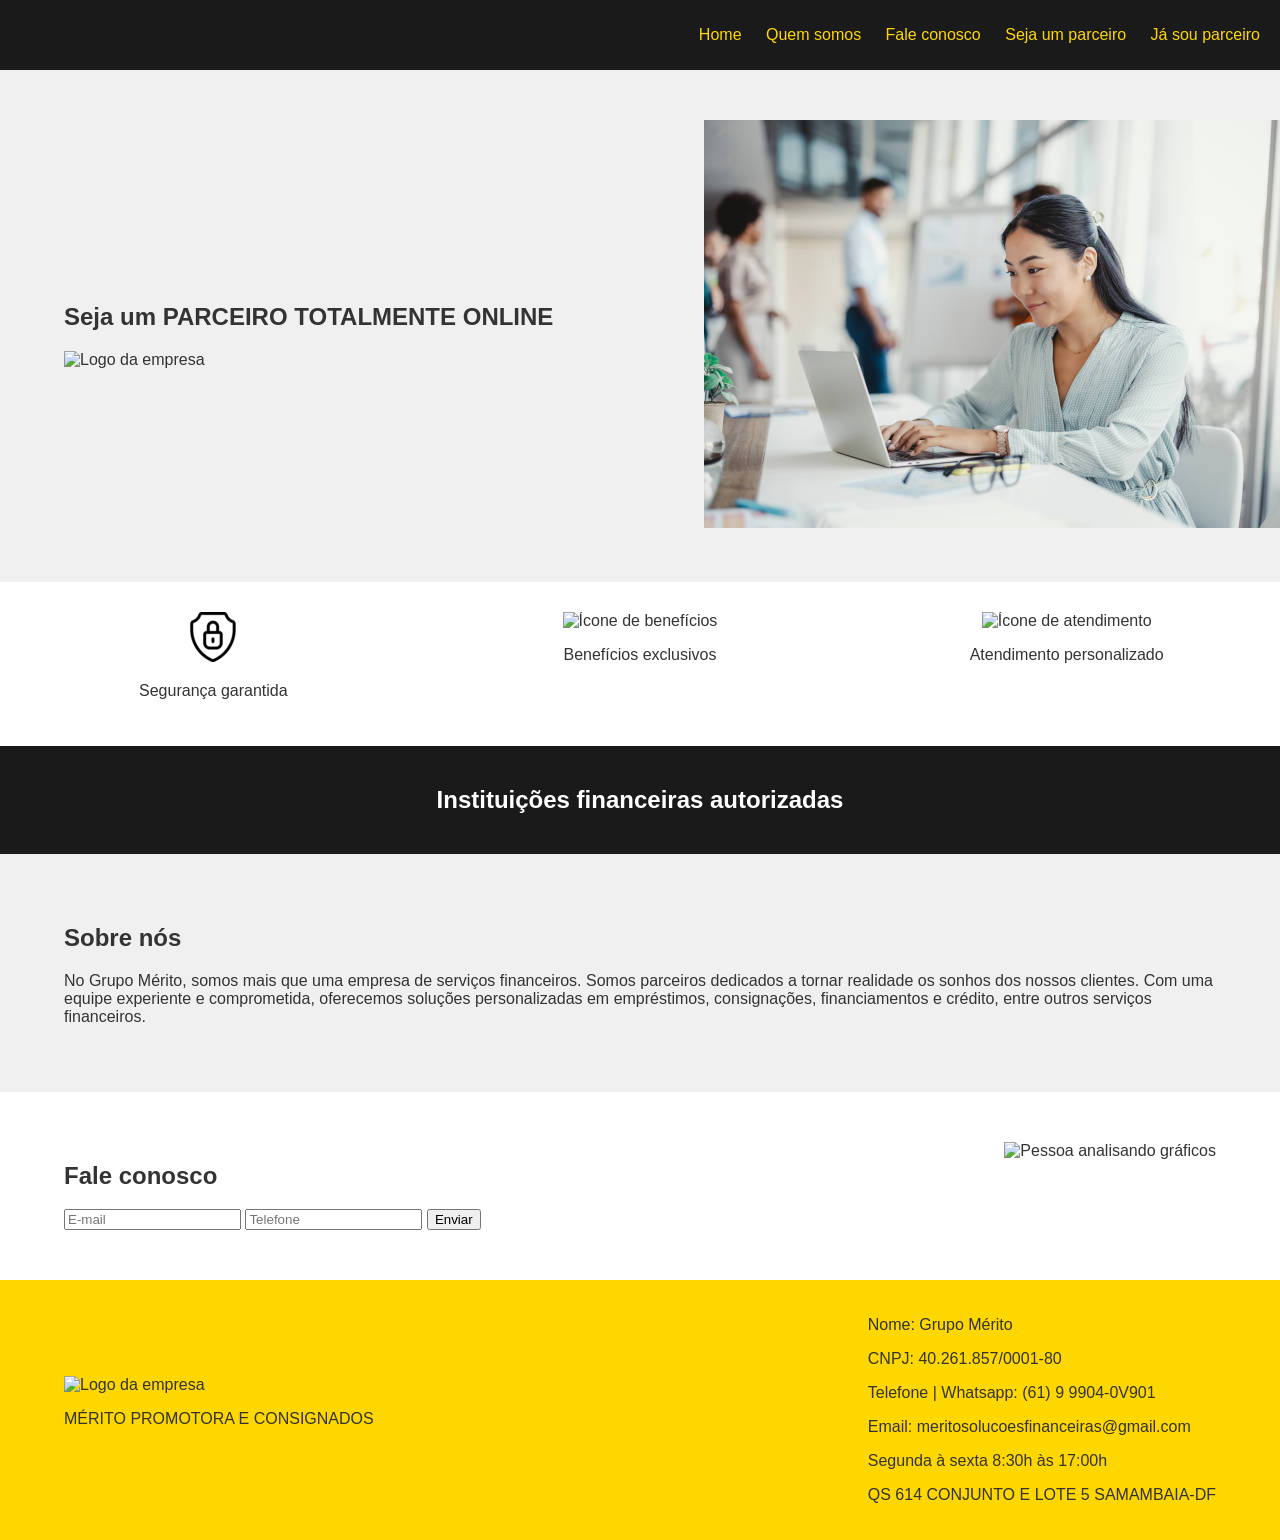
==== html/landing-page-template.html @ 8048d13d "adiciona arquivo" ====
<!DOCTYPE html>
<html lang="pt-BR">
<head>
    <meta charset="UTF-8">
    <meta name="viewport" content="width=device-width, initial-scale=1.0">
    <title>Serviços Financeiros Online</title>
    <style>
        body {
            font-family: Arial, sans-serif;
            margin: 0;
            padding: 0;
            color: #333;
        }
        header {
            background-color: #1a1a1a;
            color: #ffd700;
            padding: 10px 0;
        }
        nav ul {
            list-style-type: none;
            padding: 0;
            text-align: right;
        }
        nav ul li {
            display: inline;
            margin-right: 20px;
        }
        .hero {
            background-color: #f0f0f0;
            padding: 50px 0;
            display: flex;
            justify-content: space-between;
            align-items: center;
        }
        .hero-text {
            width: 50%;
            padding-left: 5%;
        }
        .hero-image {
            width: 45%;
            text-align: right;
        }
        .features {
            display: flex;
            justify-content: space-around;
            padding: 30px 0;
        }
        .feature-item {
            text-align: center;
            width: 30%;
        }
        .partners {
            background-color: #1a1a1a;
            color: white;
            padding: 20px 0;
            text-align: center;
        }
        .about {
            padding: 50px 5%;
            background-color: #f0f0f0;
        }
        .contact {
            display: flex;
            justify-content: space-between;
            padding: 50px 5%;
        }
        footer {
            background-color: #ffd700;
            padding: 20px 5%;
            display: flex;
            justify-content: space-between;
            align-items: center;
        }
    </style>
</head>
<body>
    <header>
        <nav>
            <ul>
                <li>Home</li>
                <li>Quem somos</li>
                <li>Fale conosco</li>
                <li>Seja um parceiro</li>
                <li>Já sou parceiro</li>
            </ul>
        </nav>
    </header>

    <main>
        <section class="hero">
            <div class="hero-text">
                <h1>Seja um PARCEIRO TOTALMENTE ONLINE</h1>
                <img src="placeholder-logo.png" alt="Logo da empresa">
            </div>
            <div class="hero-image">
                <img src="images/pessoa_trabalhando_no_computador.jpg" alt="Pessoa trabalhando no computador">
            </div>
        </section>

        <section class="features">
            <div class="feature-item">
                <img src="images/icone_de_seguranca 50x50.png" alt="Ícone de segurança">
                <p>Segurança garantida</p>
            </div>
            <div class="feature-item">
                <img src="placeholder-icon2.png" alt="Ícone de benefícios">
                <p>Benefícios exclusivos</p>
            </div>
            <div class="feature-item">
                <img src="placeholder-icon3.png" alt="Ícone de atendimento">
                <p>Atendimento personalizado</p>
            </div>
        </section>

        <section class="partners">
            <h2>Instituições financeiras autorizadas</h2>
            <!-- Adicione os logos dos parceiros aqui -->
        </section>

        <section class="about">
            <h2>Sobre nós</h2>
            <p>No Grupo Mérito, somos mais que uma empresa de serviços financeiros. Somos parceiros dedicados a tornar realidade os sonhos dos nossos clientes. Com uma equipe experiente e comprometida, oferecemos soluções personalizadas em empréstimos, consignações, financiamentos e crédito, entre outros serviços financeiros.</p>
        </section>

        <section class="contact">
            <div>
                <h2>Fale conosco</h2>
                <form>
                    <input type="email" placeholder="E-mail">
                    <input type="tel" placeholder="Telefone">
                    <button type="submit">Enviar</button>
                </form>
            </div>
            <div>
                <img src="placeholder-contact-image.jpg" alt="Pessoa analisando gráficos">
            </div>
        </section>
    </main>

    <footer>
        <div>
            <img src="placeholder-logo.png" alt="Logo da empresa">
            <p>MÉRITO PROMOTORA E CONSIGNADOS</p>
        </div>
        <div>
            <p>Nome: Grupo Mérito</p>
            <p>CNPJ: 40.261.857/0001-80</p>
            <p>Telefone | Whatsapp: (61) 9 9904-0V901</p>
            <p>Email: meritosolucoesfinanceiras@gmail.com</p>
            <p>Segunda à sexta 8:30h às 17:00h</p>
            <p>QS 614 CONJUNTO E LOTE 5 SAMAMBAIA-DF</p>
        </div>
    </footer>
</body>
</html>
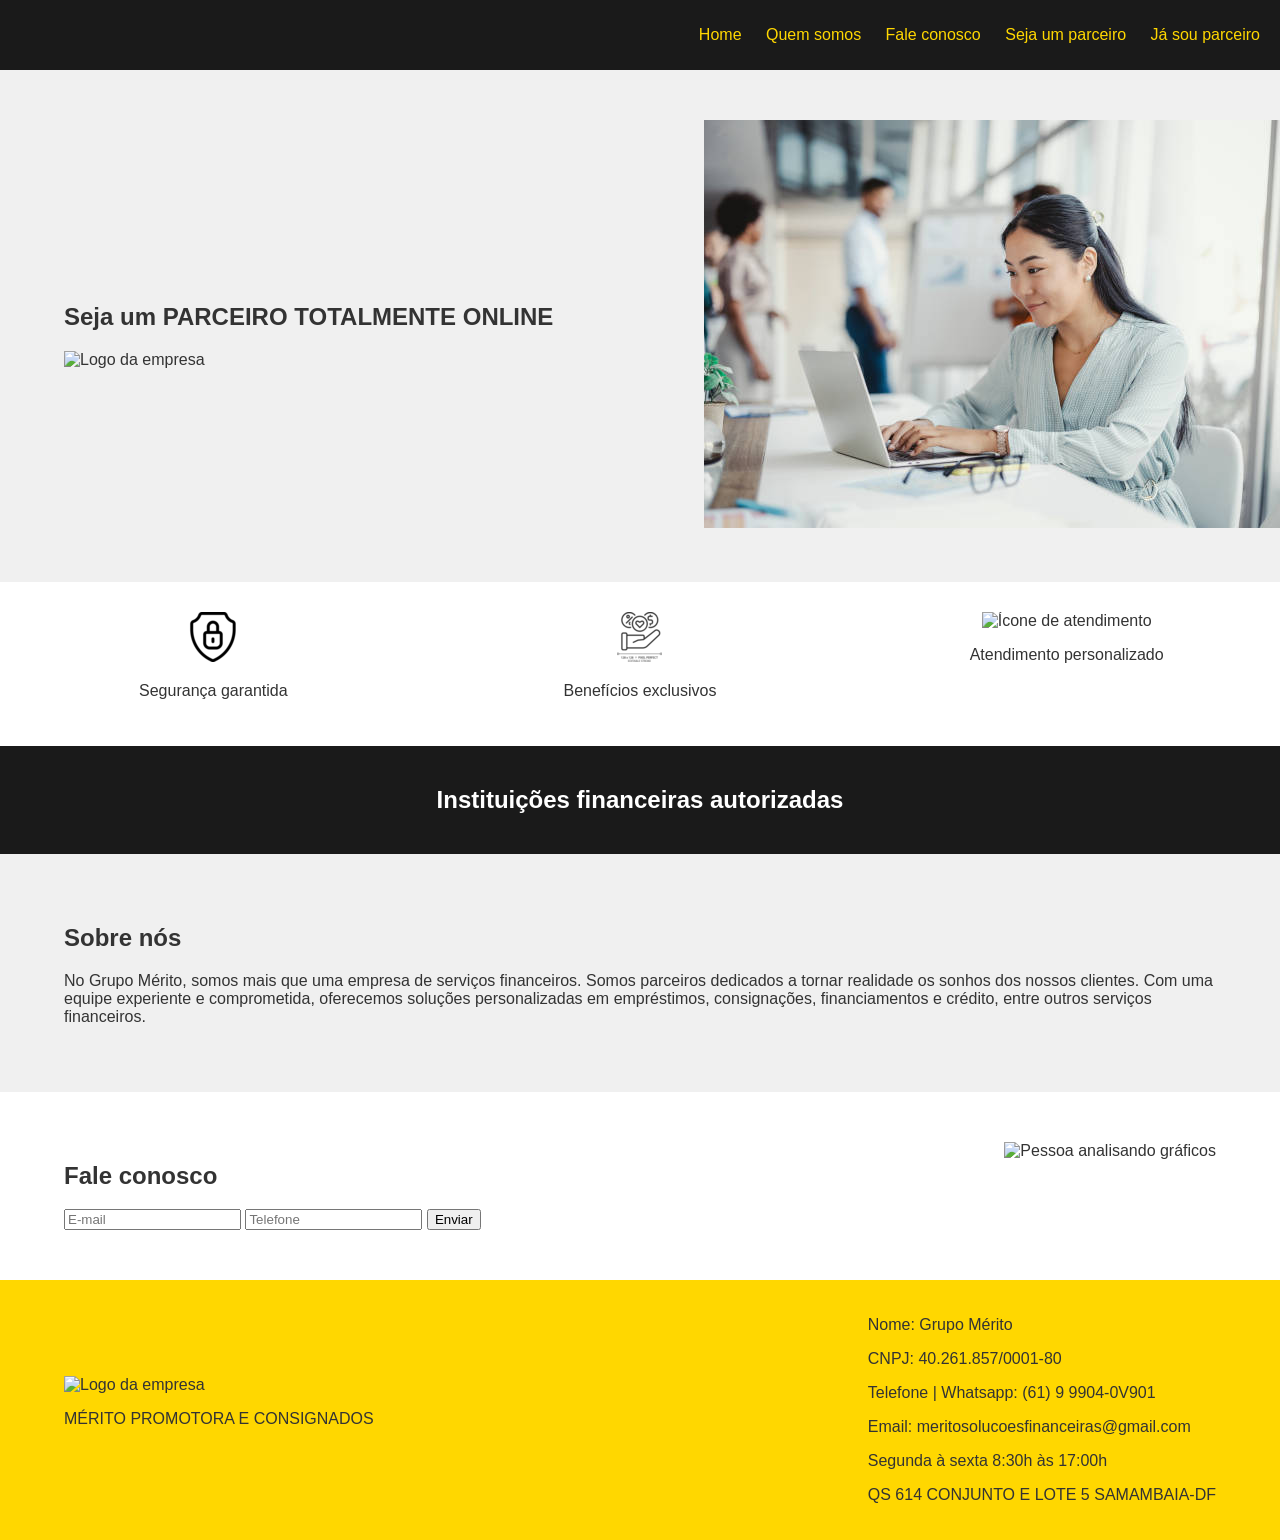
==== commit 28d1a11f: "icone de beneficios" ====
--- a/html/landing-page-template.html
+++ b/html/landing-page-template.html
@@ -103,7 +103,7 @@
                 <p>Segurança garantida</p>
             </div>
             <div class="feature-item">
-                <img src="placeholder-icon2.png" alt="Ícone de benefícios">
+                <img src="images/Ícone de benefícios (1).png" alt="Ícone de benefícios">
                 <p>Benefícios exclusivos</p>
             </div>
             <div class="feature-item">
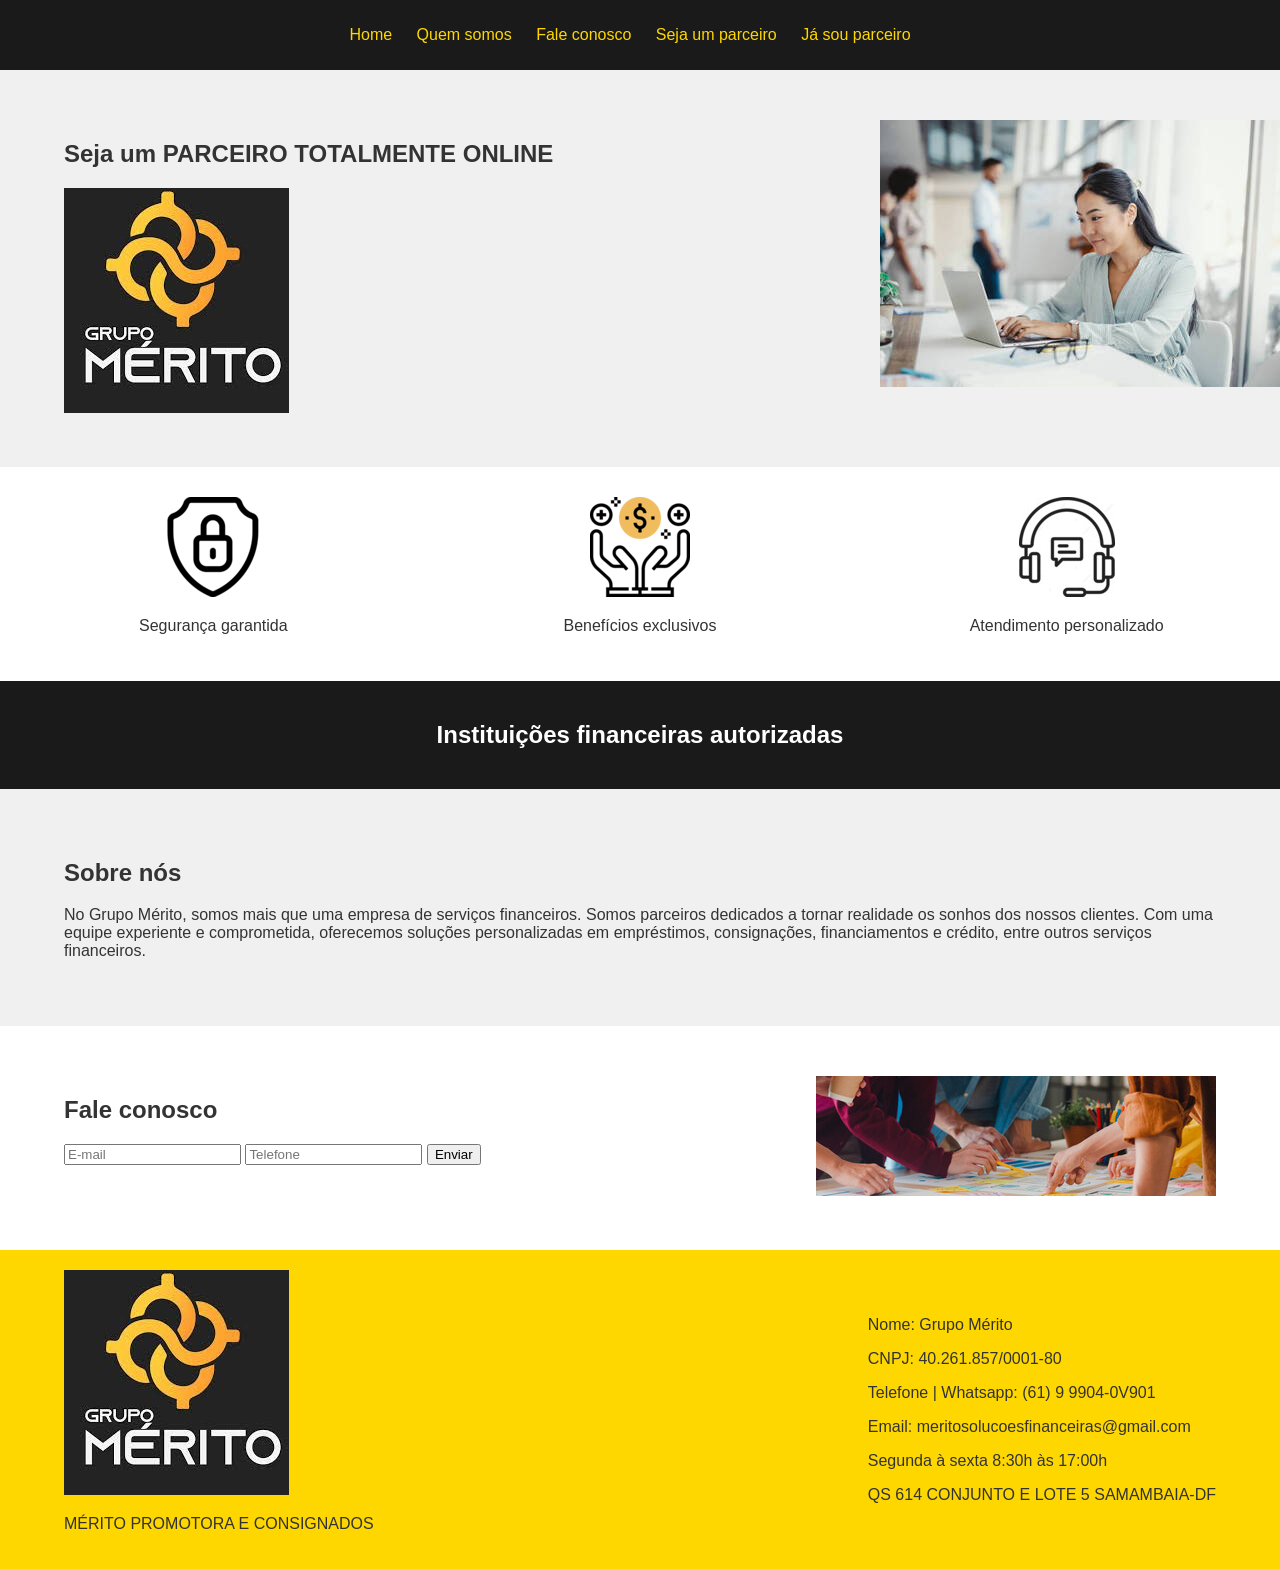
==== commit 339e44c1: "inclui icones" ====
--- a/html/landing-page-template.html
+++ b/html/landing-page-template.html
@@ -19,7 +19,7 @@
         nav ul {
             list-style-type: none;
             padding: 0;
-            text-align: right;
+            text-align: center;
         }
         nav ul li {
             display: inline;
@@ -30,7 +30,7 @@
             padding: 50px 0;
             display: flex;
             justify-content: space-between;
-            align-items: center;
+            align-items: right;
         }
         .hero-text {
             width: 50%;
@@ -90,7 +90,7 @@
         <section class="hero">
             <div class="hero-text">
                 <h1>Seja um PARCEIRO TOTALMENTE ONLINE</h1>
-                <img src="placeholder-logo.png" alt="Logo da empresa">
+                <img src="images/grupo_merito_logo.jpg" alt="Logo da empresa">
             </div>
             <div class="hero-image">
                 <img src="images/pessoa_trabalhando_no_computador.jpg" alt="Pessoa trabalhando no computador">
@@ -99,15 +99,15 @@
 
         <section class="features">
             <div class="feature-item">
-                <img src="images/icone_de_seguranca 50x50.png" alt="Ícone de segurança">
+                <img src="images/icone_de_seguranca-100x100.png" alt="Ícone de segurança">
                 <p>Segurança garantida</p>
             </div>
             <div class="feature-item">
-                <img src="images/Ícone de benefícios (1).png" alt="Ícone de benefícios">
+                <img src="images/icone_beneficios (1).png" alt="Ícone de benefícios">
                 <p>Benefícios exclusivos</p>
             </div>
             <div class="feature-item">
-                <img src="placeholder-icon3.png" alt="Ícone de atendimento">
+                <img src="images/icone_de_atendimento (1).jpg" alt="Ícone de atendimento">
                 <p>Atendimento personalizado</p>
             </div>
         </section>
@@ -132,14 +132,14 @@
                 </form>
             </div>
             <div>
-                <img src="placeholder-contact-image.jpg" alt="Pessoa analisando gráficos">
+                <img src="images/verificando-grafico.jpeg" alt="Pessoa analisando gráficos">
             </div>
         </section>
     </main>
 
     <footer>
         <div>
-            <img src="placeholder-logo.png" alt="Logo da empresa">
+            <img src="images/grupo_merito_logo.jpg" alt="Logo da empresa">
             <p>MÉRITO PROMOTORA E CONSIGNADOS</p>
         </div>
         <div>
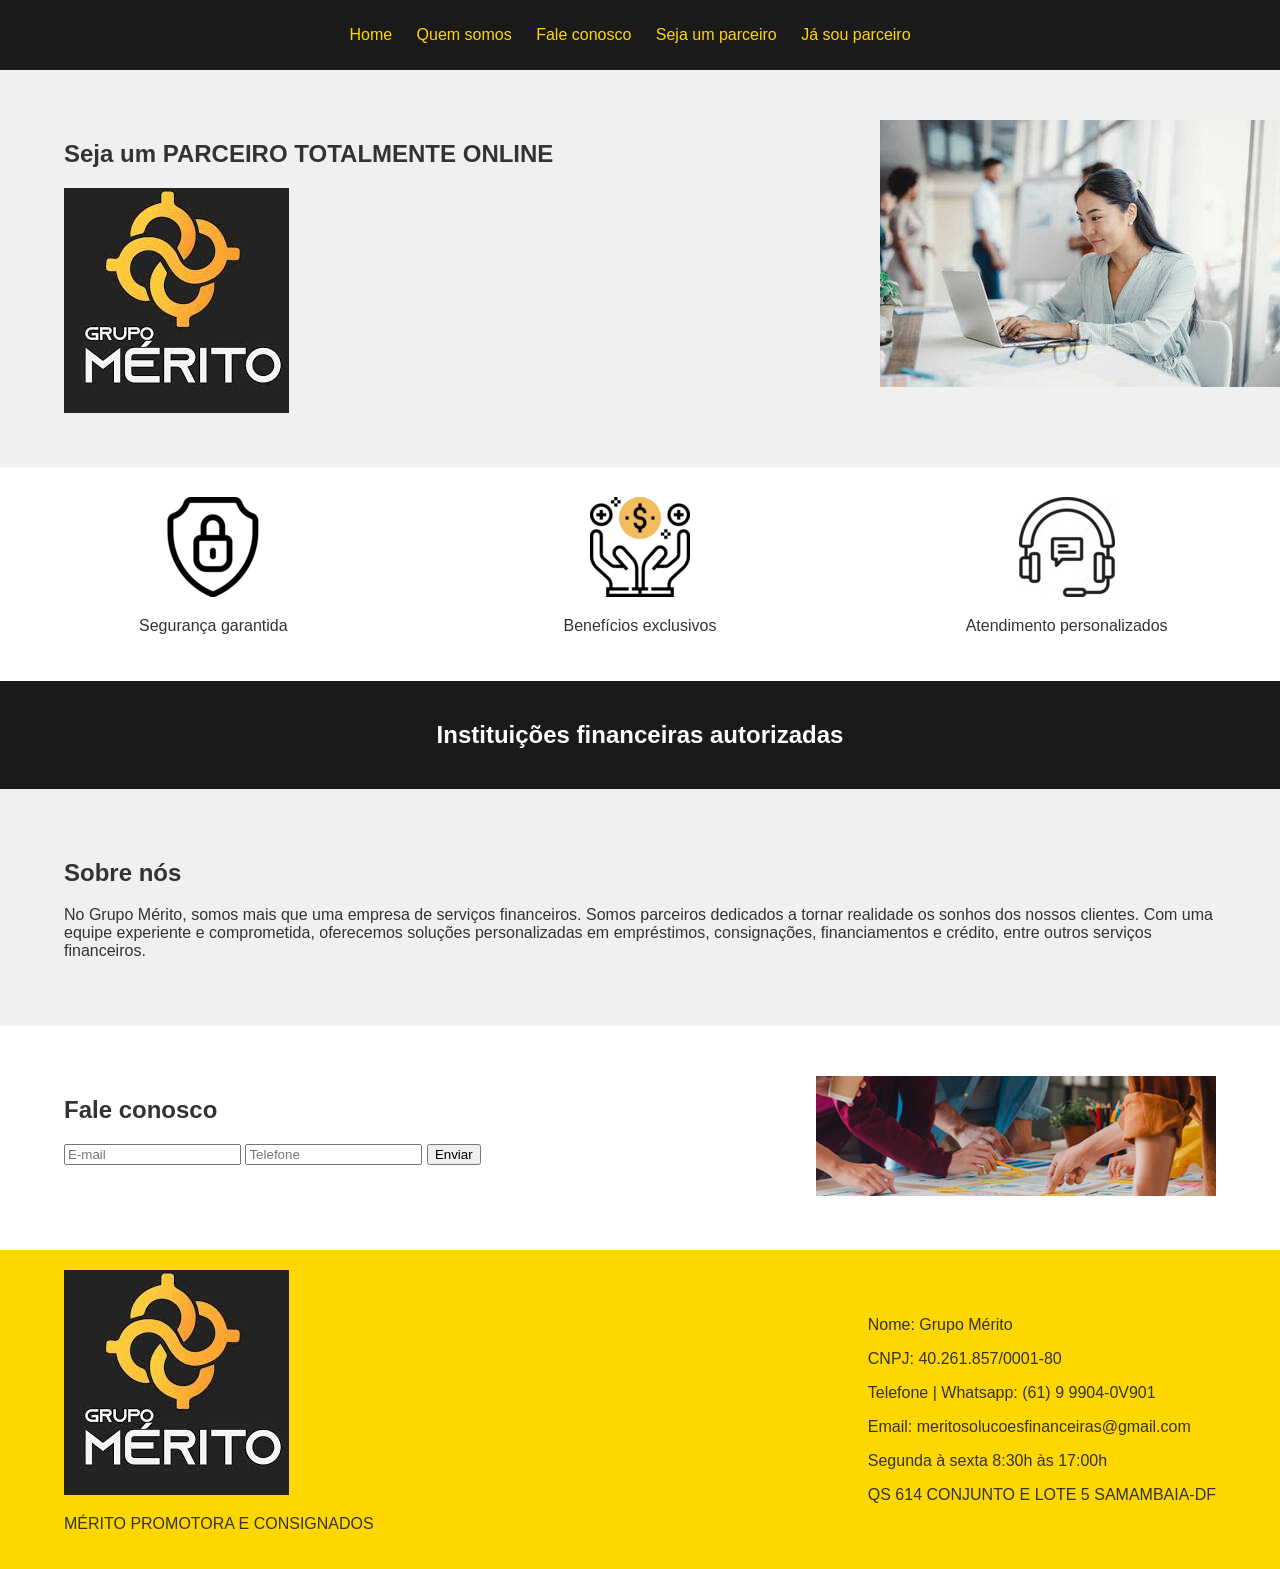
==== commit 8ebffcd5: "teste de commit" ====
--- a/html/landing-page-template.html
+++ b/html/landing-page-template.html
@@ -108,7 +108,7 @@
             </div>
             <div class="feature-item">
                 <img src="images/icone_de_atendimento (1).jpg" alt="Ícone de atendimento">
-                <p>Atendimento personalizado</p>
+                <p>Atendimento personalizados</p>
             </div>
         </section>
 
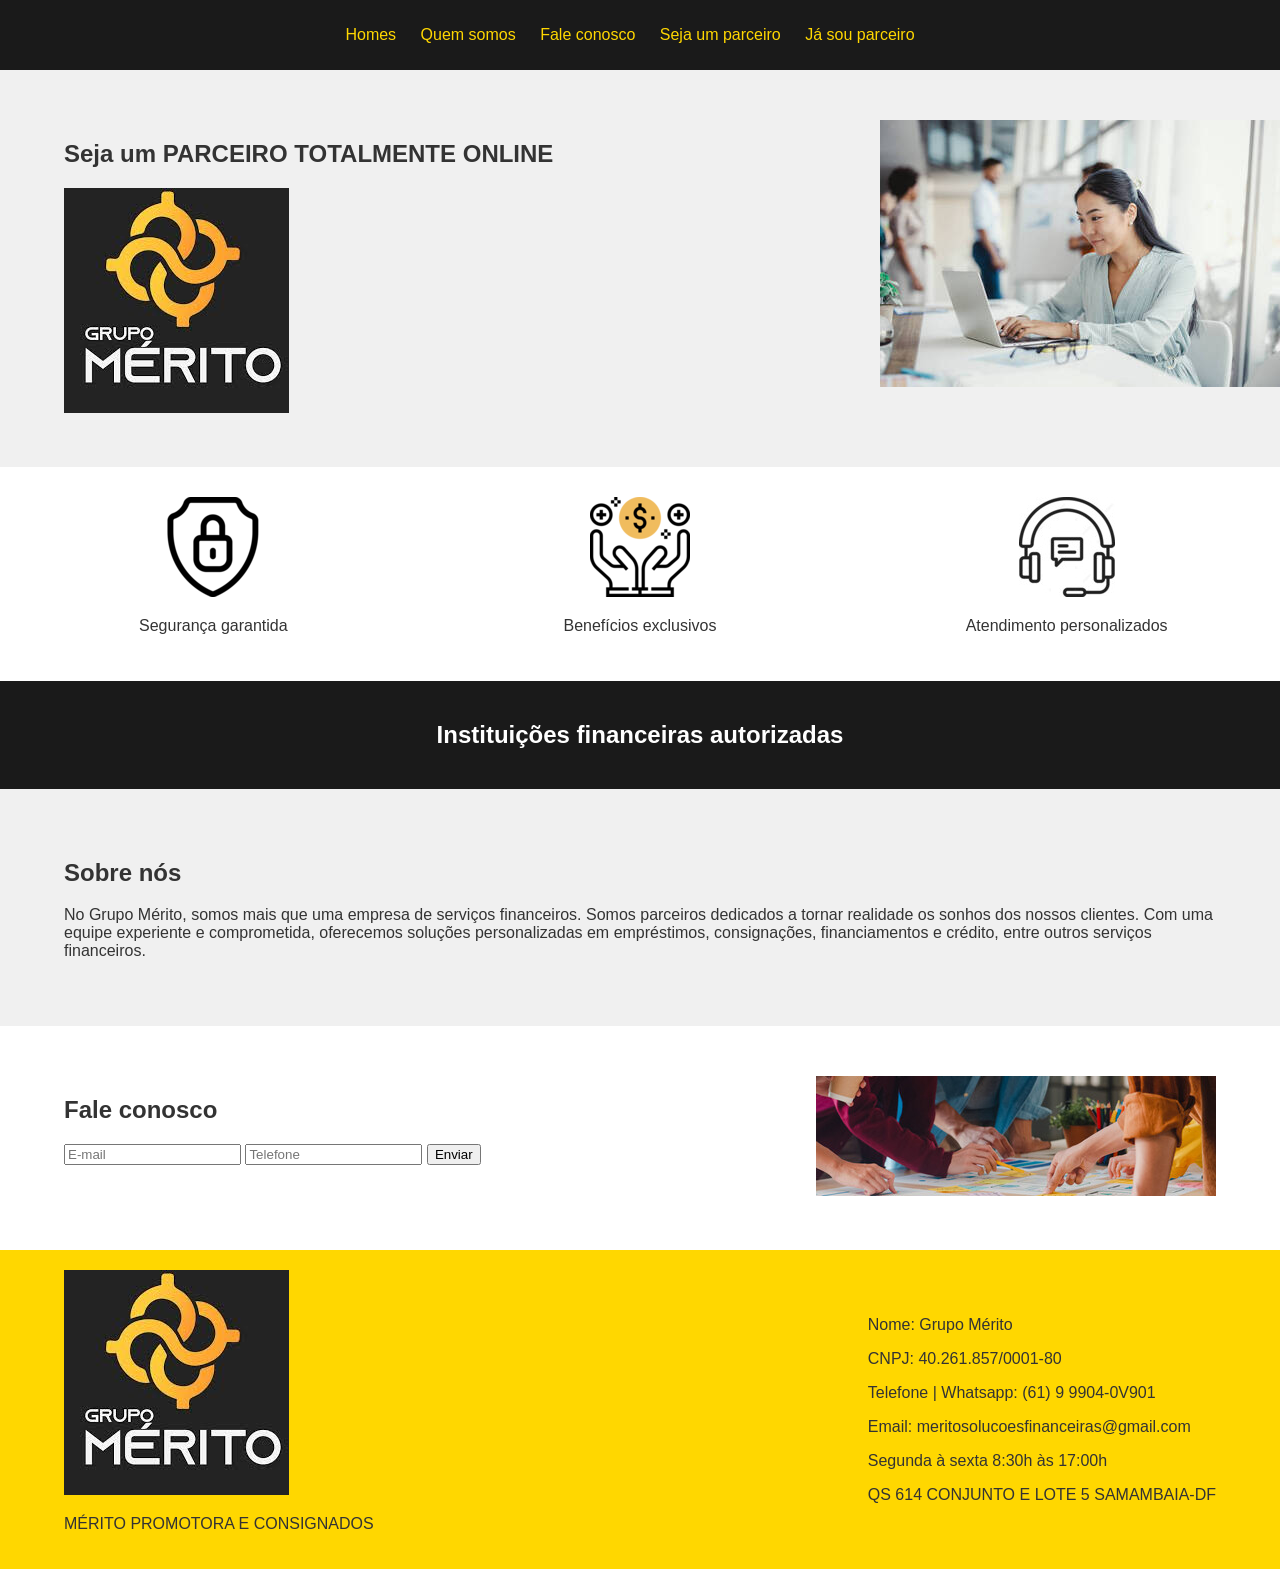
==== commit dde4c2ce: "teste3" ====
--- a/html/landing-page-template.html
+++ b/html/landing-page-template.html
@@ -77,7 +77,7 @@
     <header>
         <nav>
             <ul>
-                <li>Home</li>
+                <li>Homes</li>
                 <li>Quem somos</li>
                 <li>Fale conosco</li>
                 <li>Seja um parceiro</li>
